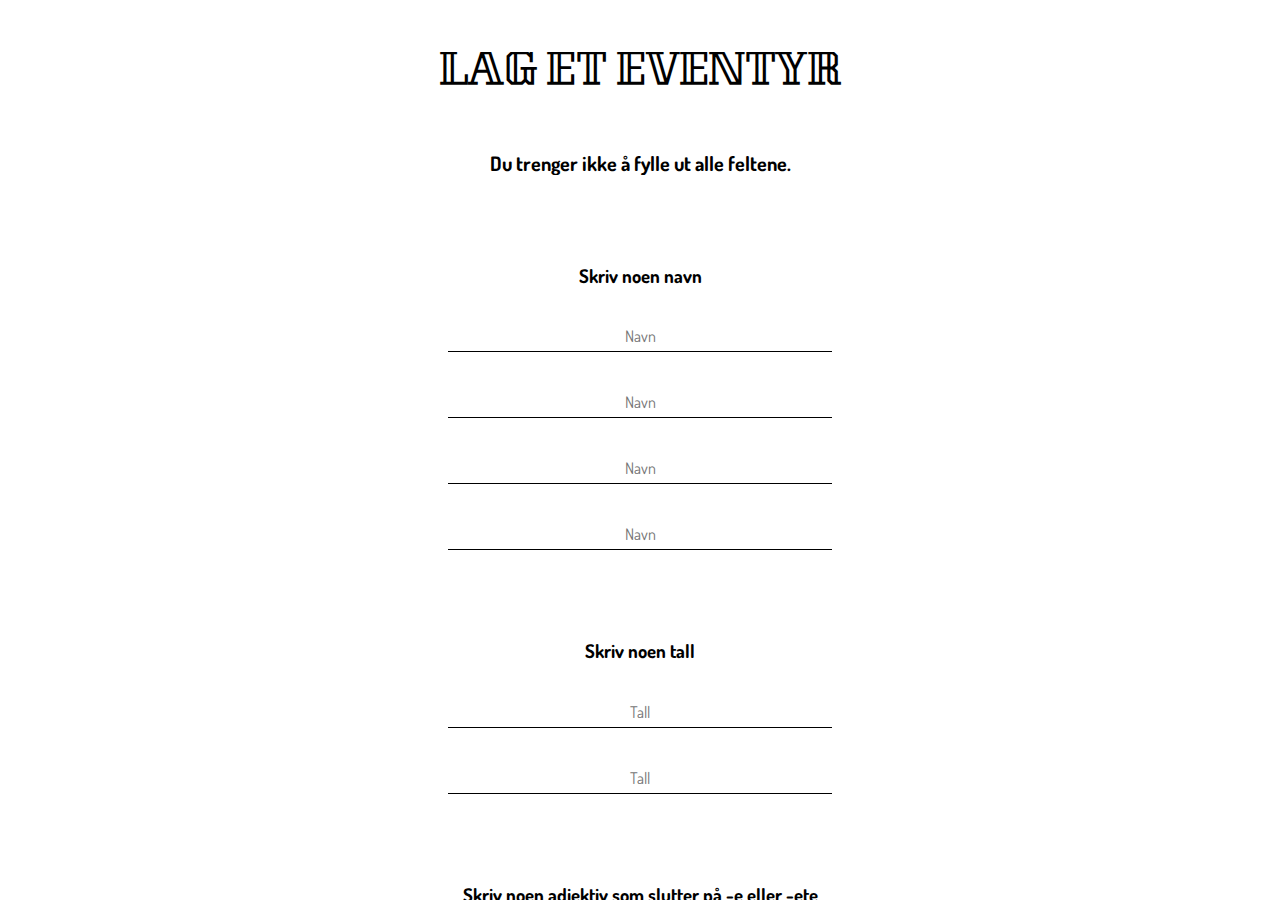
==== index.html @ dcf23c44 "Starting Point" ====
<!DOCTYPE html>
<html lang="en">

<head>
    <meta charset="utf-8">
    <meta name="viewport" content="width=device-width, initial-scale=1.0">
    <title>Reve-enka</title>

    <link rel="stylesheet" href="css/normalize.css">
    <link rel="stylesheet" href="css/style.css">
    <link href="https://fonts.googleapis.com/css?family=Dosis" rel="stylesheet">
    <link href="https://fonts.googleapis.com/css?family=Cherry+Swash|Fredericka+the+Great|Kumar+One+Outline" rel="stylesheet">
</head>

<body>
    <div class="main">

        <!-- THIS IS WHERE YOU FILL IN THE FORM -->

        <div id="form_box" class="box">
            <div>
                <h1> LAG ET EVENTYR </h1>
            </div>
            <form id="names_form" autocomplete="off">
                <h4> Du trenger ikke å fylle ut alle feltene.</h4>


                <!-- NAVN -->

                <h3> Skriv noen navn</h3>
                <!-- name 1 -->
                <input type="text" class="widow" placeholder="Navn" required>

                <!-- name 2 -->
                <input type="text" class="wolf" placeholder="Navn" required>

                <!-- name 3 -->
                <input type="text" class="cat" placeholder="Navn" required>

                <!-- name 4 -->
                <input type="text" class="hare" placeholder="Navn" required>


                <!-- TALL -->

                <h3> Skriv noen tall</h3>
                <!-- name 1 -->
                <input type="text" class="n1" placeholder="Tall" required>

                <!-- name 2 -->
                <input type="text" class="n2" placeholder="Tall" required>


                <!-- ADJEKTIV -->

                <h3> Skriv noen adjektiv som slutter på -e eller -ete</h3>
                <h5> Som f.eks tullete, dumme, feige, vimsete osv.</h5>

                <!-- Spesielle adjektiv 1 -->
                <input type="text" class="b_ad1" placeholder="Adjektiv" required>

                <!-- Vanlige adjektiv 2 -->
                <input type="text" class="b_ad2" placeholder="Adjektiv" required>

                <!-- Vanlige adjektiv 3 -->
                <input type="text" class="b_ad3" placeholder="Adjektiv" required>

                <!-- Vanlige adjektiv 3 -->
                <input type="text" class="b_ad4" placeholder="Adjektiv" required>



                <h3> Skriv noen adjektiv</h3>
                <h5> Som f.eks blå, snill, rar osv.</h5>

                <!-- Vanlige adjektiv 1 -->
                <input type="text" class="ad_1" placeholder="Adjektiv" required>

                <!-- Vanlige adjektiv 2 -->
                <input type="text" class="ad_2" placeholder="Adjektiv" required>

                <!-- Vanlige adjektiv 3 -->
                <input type="text" class="ad_3" placeholder="Adjektiv" required>

                <!-- Vanlige adjektiv 3 -->
                <input type="text" class="ad_4" placeholder="Adjektiv" required>

                <!-- Vanlige adjektiv 1 -->
                <input type="text" class="ad_5" placeholder="Adjektiv" required>

                <!-- Vanlige adjektiv 2 -->
                <input type="text" class="ad_6" placeholder="Adjektiv" required>

                <!-- Vanlige adjektiv 3 -->
                <input type="text" class="ad_7" placeholder="Adjektiv" required>

                <!-- Vanlige adjektiv 3 -->
                <input type="text" class="ad_8" placeholder="Adjektiv" required>



                <!--- SEND INN KNAPP -->
                <input id="submit" class="btn" type="button" class="clickable" value="Lag eventyr!">


            </form>
        </div>




        <!--- STORY IN HTML ---->


        <div id="scene1" class="scene gridcontainer hidden">

                <div class="griditem">1</div>
                <div class="griditem">2</div>
                <div class="griditem">3</div>
                <div class="griditem">4</div>
                <div class="griditem">5</div>
                <div class="griditem">6</div>
                <div class="griditem">7</div>
                <div class="griditem">8</div>
                <div class="griditem">9</div>

                <div class="text-box griditem">
                    <p>
                        Det var en gang en vakker reve-enke som het <span class="name1 names"> Venke </span> som bodde langt inne i skogen med hushjelpen, katten <span class="name2 names"> Korse</span>. En tid etter mannen hennes døde tok det til å komme <span class="number1"> mange </span> friere til enka.
                    </p>
                    <button class="restart">Start på nytt</button>
                    <button id="nextButton1" class="btn"> Neste </button>
                    
                </div>

        </div>

        <div id="scene2" class="scene gridcontainer hidden">

                <div class="griditem">1</div>
                <div class="griditem">2</div>
                <div class="griditem">3</div>
                <div class="griditem">4</div>
                <div class="griditem">5</div>
                <div class="griditem">6</div>
                <div class="griditem">7</div>
                <div class="griditem">8</div>
                <div class="griditem">9</div>

                <div class="text-box griditem">
                    <p>
                        Den første som prøvde seg var den <span class="bad1"> grå </span> Ulven <span class="name3 names"> Bjarne </span>. På veien møtte ulven en gammel og <span class="ad1"> grå </span> kjerring som hadde fått det lange nesegrevet sitt fast i en <span class="ad2"> stor </span> trestubbe. I over <span class="number2"> hundre</span> år hadde hun stått der, og ba ulven om hjelp. Men <span class="name3 names"> Bjarne </span> var likeglad og hadde annet å gjøre. Ulven skulle til Reve-enka og fri.
                    </p>
                    <button class="restart">Start på nytt</button>
                    <button id="nextButton2" class="btn"> Neste </button>
                    
                </div>

        </div>

        <div id="scene3" class="scene gridcontainer hidden">

                <div class="griditem">1</div>
                <div class="griditem">2</div>
                <div class="griditem">3</div>
                <div class="griditem">4</div>
                <div class="griditem">5</div>
                <div class="griditem">6</div>
                <div class="griditem">7</div>
                <div class="griditem">8</div>
                <div class="griditem">9</div>
    
                <div class="text-box griditem">
                    <p>
                        Et stykke borte møtte <span class="name3 names"> Bjarne</span> en <span class="ad3"> liten </span> harepus som het <span class="name4 names"> Per </span> som var så glad og <span class="ad4"> fornøyd </span> fordi han hadde fått en <span class="ad5"> fornøyd </span> kone og et fint hus. Men ulven hørte ikke på ham, han satte etter haren og ville ete ham.
                    </p>
                    <button class="restart">Start på nytt</button>
                    <button id="nextButton2" class="btn"> Neste </button>
                    
                </div>
    
        </div>






    </div>










        <div id="scene2" class="scene flex hidden">
            <div class="left">
                <div class="text-box">

                    <button id="nextButton2" class="btn"> Neste </button>
                </div>
            </div>
            <div class="right flex">
                <div class="img-box-left">
                    <img class="angry_wolf" src="img/angrywolf.gif">
                </div>
                <div class="img-box-right">
                    <img class="hare" src="img/happyhare_30.png">
                </div>
            </div>
        </div>

        <div id="scene3" class="scene flex hidden">
            <div class="left">
                <div class="text-box">
                    <p>
                        Rett foran reve-huset snublet haren og ba for livet. <span class="name3 names"> Bjarne </span> gjorde seg blid og lot som han hjalp den <span class="bad2"> lille </span> haren opp igjen, han trodde kanskje Reve-enka hadde sett ham og derfor ville han gjøre et godt inntrykk.
                    </p>
                    <button id="nextButton3" class="btn"> Start på nytt </button>
                </div>
            </div>
            <div class="right flexwrap">
                <div class="img-box-left">
                    <img class="angry_wolf" src="img/angrywolf.gif">
                </div>
                <div class="img-box-right house-div">

                </div>
            </div>
        </div>





        <!------------- STORY ----------------->




        <!--

        <div id="story" class="box hidden">


            <h1> Reve-Enka </h1>
            <p>
                Det var en gang en vakker reve-enke som het <span class="name1"> Venke </span> som bodde langt inne i skogen med hushjelpen, katten <span class="name2"> Korse</span>. En tid etter mannen hennes døde tok det til å komme <span class="number1"> mange </span> friere til enka.
            </p>

            <p>
                Den første som prøvde seg var den <span class="bad1"> grå </span> Ulven <span class="name3"> Bjarne </span>. På veien møtte ulven en gammel og <span class="ad1"> grå </span> kjerring som hadde fått det lange nesegrevet sitt fast i en <span class="ad2"> stor </span> trestubbe. I over <span class="number2"> hundre</span> år hadde hun stått der, og ba ulven om hjelp. Men <span class="name3"> Bjarne </span> var likeglad og hadde annet å gjøre. Ulven skulle til Reve-enka og fri.
            </p>

            <p>
                Et stykke borte møtte <span class="name3"> Bjarne</span> en <span class="ad3"> liten </span> harepus som het <span class="name4"> Per </span> som var så glad og <span class="ad4"> fornøyd </span> fordi han hadde fått en <span class="ad5"> fornøyd </span> kone og et fint hus. Men ulven hørte ikke på ham, han satte etter haren og ville ete ham.
            </p>

            <p>
                Rett foran reve-huset snublet haren og ba for livet. <span class="name3"> Bjarne </span> gjorde seg blid og lot som han hjalp den <span class="bad2"> lille </span> haren opp igjen, han trodde kanskje Reve-enka hadde sett ham og derfor ville han gjøre et godt inntrykk.
            </p>
            <p>
                Han banket på den <span class="bad3"> blå </span> døren og <span class="name2"> Korse</span> åpnet. "Godkveld" hilste ulven. "Godkveld igjen" sa <span class="name2"> Korse</span>. "Er reve-enka hjemme i kveld?" spurte han. "Hun sitter inne" svarte jenta. "Hva tar hun seg til denne <span class="bad4"> dumme </span> kvelden, låter hun ille eller vel?" spurte <span class="name3"> Ulven </span>. "Hun sørger over husbonds død og gråter nesa sår og rød - hun vet ikke sin arme råd hun" sa <span class="name2"> Korse</span>. "Be henne ut å gå skal hun få et godt råd!" sa Ulven. Da katten kom inn, spurte Reveenka: "Hvem er det som tasser og banker på, så jeg ikke må kveldsro få?" "Det er frierne dine." svarte <span class="name2"> Korse</span>; "jeg skulle be deg ut å gå, så skulle du få et godt råd."
                <br> "Hvilken farge har kufta?" spurte revefruen. "Ven vakker grå; lang kropp og lite på." svarte <span class="name2"> Korse</span>. "La'n gå, la'n gå, jeg trenger ikke hans råd!" sa enka; og da <span class="name3"> Bjarne </span> fikk det budet, måtte han gjøre vendereis.
            </p>
        </div>
-->
    </div>

    <script src="js/script.js"></script>
</body>

</html>
---- css/style.css ----
/* 
font-family: 'Kumar One Outline', cursive;
font-family: 'Fredericka the Great', cursive;
font-family: 'Cherry Swash', cursive;
*/

* {
    box-sizing: border-box;
    font-family: 'Dosis', sans-serif;
    overflow-x: hidden;
}

.flex {
    display: flex;
}

.flexwrap {
    display: flex;
    flex-wrap: wrap;
}


body {
    margin: 0 auto;
    color: black;
    font-size: 12pt;
    overflow: hidden;
    min-width: 320px;
}

.main {
    width: 100vw;
    height: 100vh;
    overflow: hidden;
}

.gridcontainer{
    width: 100vw;
    display: grid;
    grid-template-columns: 1fr 1fr 1fr;
    grid-template-rows: 25vh;
    grid-auto-rows: 25vh;
}

.griditem{
    border: 1px solid black;
}

.griditem:nth-child(10){
grid-column: span 3;
grid-row: span 1;
}



#menu {
    width: 100vw;
    height: 10vh;
    display: flex;
}

.logo,
.space {
    padding: 1%;
}


.logo {
    width: 15vw;
    min-width: 150px;
    height: 100%;
    background-image: url(../img/kulturradet.png);
    background-size: contain;
    background-repeat: no-repeat;
    background-position: center;

}

.space {
    width: 70vw;
}

.restart {
    cursor: pointer;
}



.box {
    width: 100%;
    padding: 10%;
    padding-top: 2%;
    height: 100vh;
    overflow: scroll;
}

span {
    color: #d90000;
    /*    text-transform: lowercase;*/
    text-transform: lowercase;
}

.names {
    text-transform: capitalize;
}


/* FORM */

input {
    margin: 0 auto;
    display: block;
    width: 30vw;
    min-width: 180px;
    margin-top: 30px;
    padding: 10px;
    padding-bottom: 5px;
    font-size: 12pt;
    text-align: center;
    border: 0;
    border-bottom: 1px solid black;
}


input:focus::-webkit-input-placeholder {
    color: transparent;
}

input:focus:-moz-placeholder {
    color: transparent;
}

/* FF 4-18 */
input:focus::-moz-placeholder {
    color: transparent;
}

/* FF 19+ */
input:focus:-ms-input-placeholder {
    color: transparent;
}

/* IE 10+ */

#submit {
    background-color: black;
    color: white;
    font-size: 12pt;
    width: 20vw;
    min-width: 120px;
}

.hidden {
    display: none;
}



/* TYPOGRAPHY*/

h1 {
    font-family: 'Kumar One Outline', cursive;
    color: black;
    text-align: center;
    font-size: 2.5em;
    overflow: hidden;
}

h3 {
    margin-top: 10vh;
    margin-bottom: 1vh;
}

h4 {
    font-size: 15pt;
}

h5 {
    margin-top: 1vh;
}

h2,
h3,
h4,
h5,
h6 {
    font-family: Dosis, sans-serif;
    text-align: center;
    color: black;
}





/* ------------------------
-
-
-        THE MAIN STORY
-
-
---------------------------*/





/* SCENES */

.scene {
    height: 100vh;
    width: 100vw;
}


.img-box-left {
    width: 50%;
    padding: 5%;
}

.img-box-right {
    width: 50%;
    padding: 5%;
}

.house-div {
    background-image: url(../img/halfhouse2.png);
    background-size: contain;
    background-repeat: no-repeat;
    background-position: right;
}

.angry_wolf {
    left: 0;
}

img {
    max-width: 100%;
    max-height: 100%;
}

.space-div {
    width: 100%;
    height: 35%;
}

.text-box {
    padding: 2%;
    color: black;
    font-family: 'Dosis', sans-serif;
}


button {
    font-size: 12pt;
    width: 10vw;
    min-width: 120px;
    padding: 8px;
    border: 2px solid black;
}

.img-box {
    height: 40vh;
}

.space-box {
    height: 5vh;
}

html {
    overflow: scroll;
    overflow-x: hidden;
}

::-webkit-scrollbar {
    width: 0px;
    /* remove scrollbar space */
    background: transparent;
    /* optional: just make scrollbar invisible */
}

/* optional: show position indicator in red */

html {
    overflow: -moz-scrollbars-none;
}

html {
    -ms-overflow-style: none;
    background-color: rgba(240, 248, 255, 0);
}





/*


@media screen and (max-width: 1024px) and (min-width: 320px) {

    .left {
        width: 100%;
        height: 35%;
        min-height: 100px;
        padding-top: 0;
        padding-bottom: 0;
    }

    .right {
        width: 100%;
        height: 65%;
    }

    .scene {
        flex-wrap: wrap;
        padding-bottom: 0;
        padding-top: 0;
    }

    .text-box {
        font-size: 18px;
        padding-left: 5%;
        padding-right: 5%;
    }

    p {
        margin-top: 0;
    }

    .img-box-left,
    .img-box-right {
        padding-top: 0;
        padding-bottom: 0;
    }



}

@media screen and (max-width: 768px) and (min-width: 320px) {

    .left {
        padding-top: 3%;
        height: auto;
    }

    .right {
        height: auto;
    }

    .text-box {
        font-size: 14px;
        overflow: hidden;
    }

    .scene {
        overflow: auto;
    }

    button {
        min-width: 100px;
        font-size: 12px;
    }




}


/*





/* ANIMATIONS */

/*
.appear {
    transform: translate(-20%, 2px) scale(.5);
    transition: transform .8s ease, opacity .2s ease;
    opacity: 0;
    -webkit-transform: rotateZ(-5deg);
    -ms-transform: rotateZ(-5deg);
    transform: rotateZ(-5deg);
    transform-origin: bottom center;
}*/

/*
.appear.visible {
    transform: translate(0, 0) scale(1);
    opacity: 1;
    -webkit-transform: rotateZ(0deg);
    -ms-transform: rotateZ(0deg);
    transform: rotateZ(0deg);
    transform-origin: bottom center;
}*/

/*------------ */
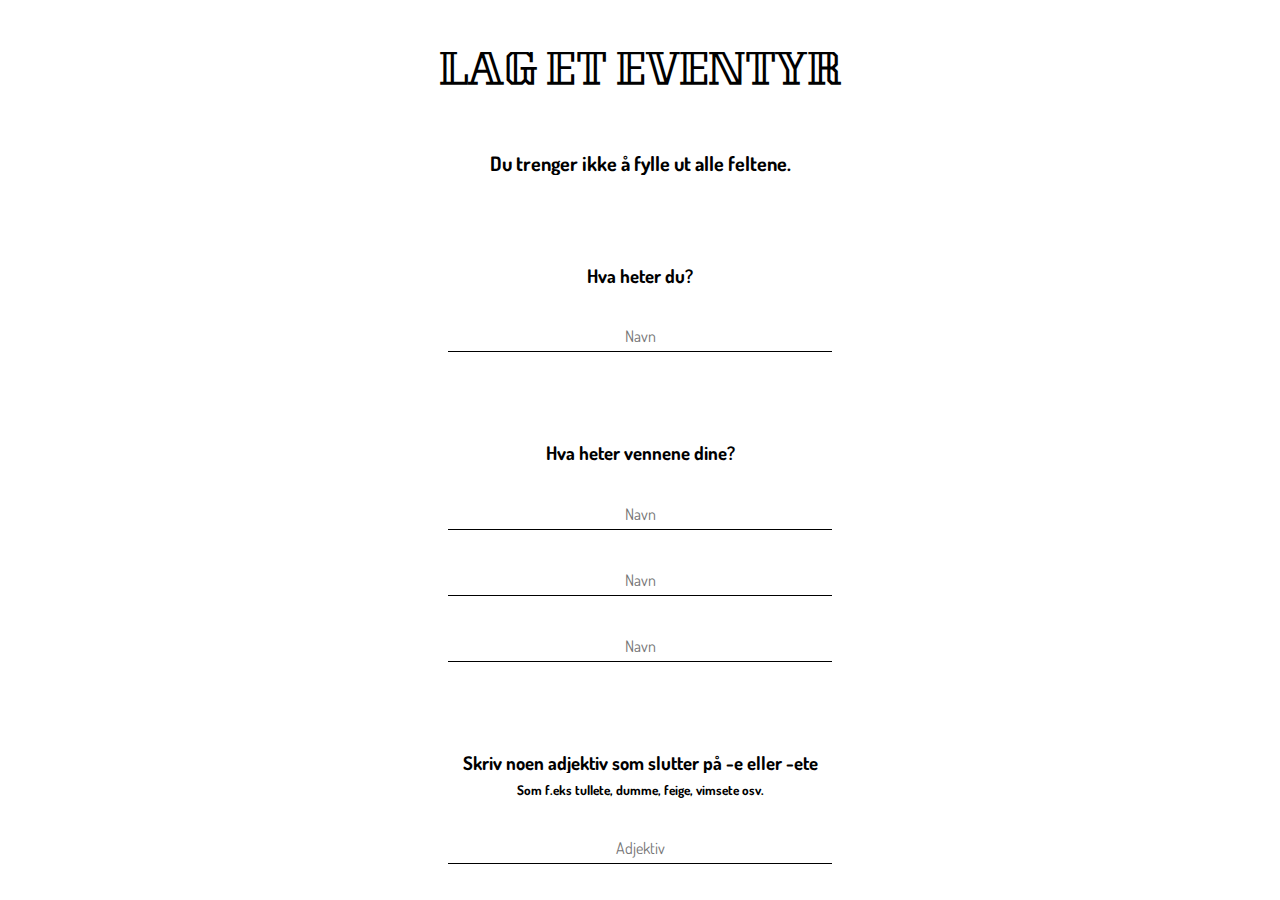
==== commit 3999c76f: "changes" ====
--- a/index.html
+++ b/index.html
@@ -27,10 +27,12 @@
 
                 <!-- NAVN -->
 
-                <h3> Skriv noen navn</h3>
+                <h3> Hva heter du?</h3>
                 <!-- name 1 -->
                 <input type="text" class="widow" placeholder="Navn" required>
 
+
+                <h3> Hva heter vennene dine? </h3>
                 <!-- name 2 -->
                 <input type="text" class="wolf" placeholder="Navn" required>
 
@@ -39,16 +41,6 @@
 
                 <!-- name 4 -->
                 <input type="text" class="hare" placeholder="Navn" required>
-
-
-                <!-- TALL -->
-
-                <h3> Skriv noen tall</h3>
-                <!-- name 1 -->
-                <input type="text" class="n1" placeholder="Tall" required>
-
-                <!-- name 2 -->
-                <input type="text" class="n2" placeholder="Tall" required>
 
 
                 <!-- ADJEKTIV -->
@@ -126,7 +118,7 @@
 
                 <div class="text-box griditem">
                     <p>
-                        Det var en gang en vakker reve-enke som het <span class="name1 names"> Venke </span> som bodde langt inne i skogen med hushjelpen, katten <span class="name2 names"> Korse</span>. En tid etter mannen hennes døde tok det til å komme <span class="number1"> mange </span> friere til enka.
+                        Det var en gang en vakker reve-enke som het <span class="name1 names"> Venke </span> som bodde langt inne i skogen med hushjelpen, katten <span class="name2 names"> Korse</span>. En tid etter mannen hennes døde tok det til å komme mange friere til enka.
                     </p>
                     <button class="restart">Start på nytt</button>
                     <button id="nextButton1" class="btn"> Neste </button>
--- a/css/style.css
+++ b/css/style.css
@@ -70,9 +70,11 @@
     min-width: 150px;
     height: 100%;
     background-image: url(../img/kulturradet.png);
-    background-size: contain;
+    background-size: cover;
     background-repeat: no-repeat;
     background-position: center;
+
+    background-color: blue;
 
 }
 
@@ -210,6 +212,11 @@
 .scene {
     height: 100vh;
     width: 100vw;
+    background-image: url(../img/illu_test1_background.png);
+    background-size: contain;
+    background-repeat: no-repeat;
+
+    background-position: center;
 }
 
 
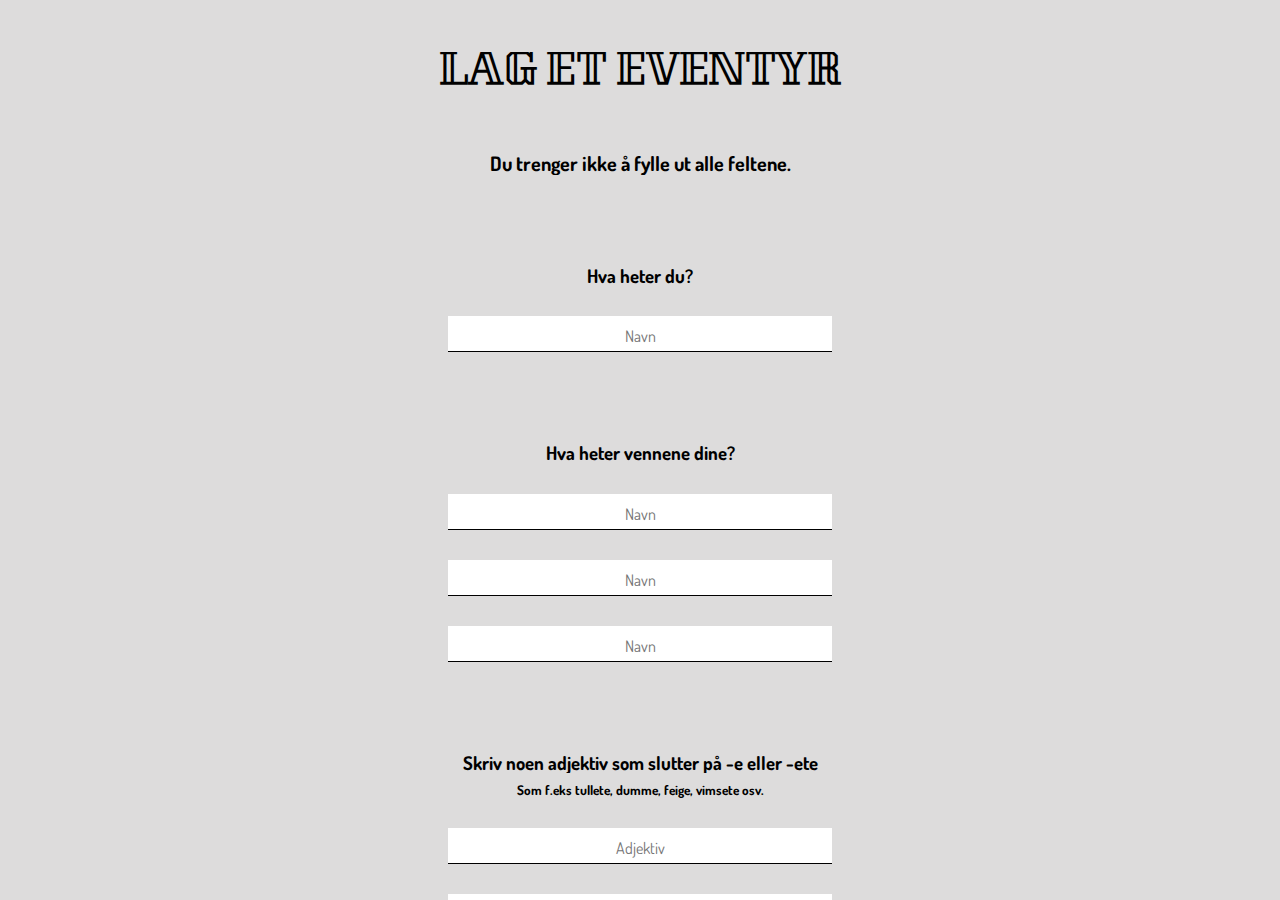
==== commit 741f8ee7: "Layout" ====
--- a/index.html
+++ b/index.html
@@ -141,7 +141,7 @@
 
                 <div class="text-box griditem">
                     <p>
-                        Den første som prøvde seg var den <span class="bad1"> grå </span> Ulven <span class="name3 names"> Bjarne </span>. På veien møtte ulven en gammel og <span class="ad1"> grå </span> kjerring som hadde fått det lange nesegrevet sitt fast i en <span class="ad2"> stor </span> trestubbe. I over <span class="number2"> hundre</span> år hadde hun stått der, og ba ulven om hjelp. Men <span class="name3 names"> Bjarne </span> var likeglad og hadde annet å gjøre. Ulven skulle til Reve-enka og fri.
+                        Den første som prøvde seg var den <span class="bad1"> grå </span> ulven <span class="name3 names"> Bjarne </span>. På veien møtte ulven en gammel og <span class="ad1"> grå </span> kjerring som hadde fått det lange nesegrevet sitt fast i en <span class="ad2"> stor </span> trestubbe. I over <span class="number2"> hundre</span> år hadde hun stått der, og ba ulven om hjelp. Men <span class="name3 names"> Bjarne </span> var likeglad og hadde annet å gjøre. Ulven skulle til Reve-enka og fri.
                     </p>
                     <button class="restart">Start på nytt</button>
                     <button id="nextButton2" class="btn"> Neste </button>
@@ -196,14 +196,6 @@
                     <button id="nextButton2" class="btn"> Neste </button>
                 </div>
             </div>
-            <div class="right flex">
-                <div class="img-box-left">
-                    <img class="angry_wolf" src="img/angrywolf.gif">
-                </div>
-                <div class="img-box-right">
-                    <img class="hare" src="img/happyhare_30.png">
-                </div>
-            </div>
         </div>
 
         <div id="scene3" class="scene flex hidden">
@@ -215,14 +207,6 @@
                     <button id="nextButton3" class="btn"> Start på nytt </button>
                 </div>
             </div>
-            <div class="right flexwrap">
-                <div class="img-box-left">
-                    <img class="angry_wolf" src="img/angrywolf.gif">
-                </div>
-                <div class="img-box-right house-div">
-
-                </div>
-            </div>
         </div>
 
 
--- a/css/style.css
+++ b/css/style.css
@@ -29,17 +29,18 @@
 }
 
 .main {
-    width: 100vw;
-    height: 100vh;
+    width: 100%;
+    height: 100%;
     overflow: hidden;
+    background-color: #dddcdc;
 }
 
 .gridcontainer{
-    width: 100vw;
+    width: 100%;
     display: grid;
     grid-template-columns: 1fr 1fr 1fr;
-    grid-template-rows: 25vh;
-    grid-auto-rows: 25vh;
+    grid-template-rows: 25%;
+    grid-auto-rows: 25%;
 }
 
 .griditem{
@@ -70,12 +71,9 @@
     min-width: 150px;
     height: 100%;
     background-image: url(../img/kulturradet.png);
-    background-size: cover;
+    background-size: contain;
     background-repeat: no-repeat;
     background-position: center;
-
-    background-color: blue;
-
 }
 
 .space {
@@ -212,10 +210,10 @@
 .scene {
     height: 100vh;
     width: 100vw;
+    background-color: #dddcdc;
     background-image: url(../img/illu_test1_background.png);
     background-size: contain;
     background-repeat: no-repeat;
-
     background-position: center;
 }
 
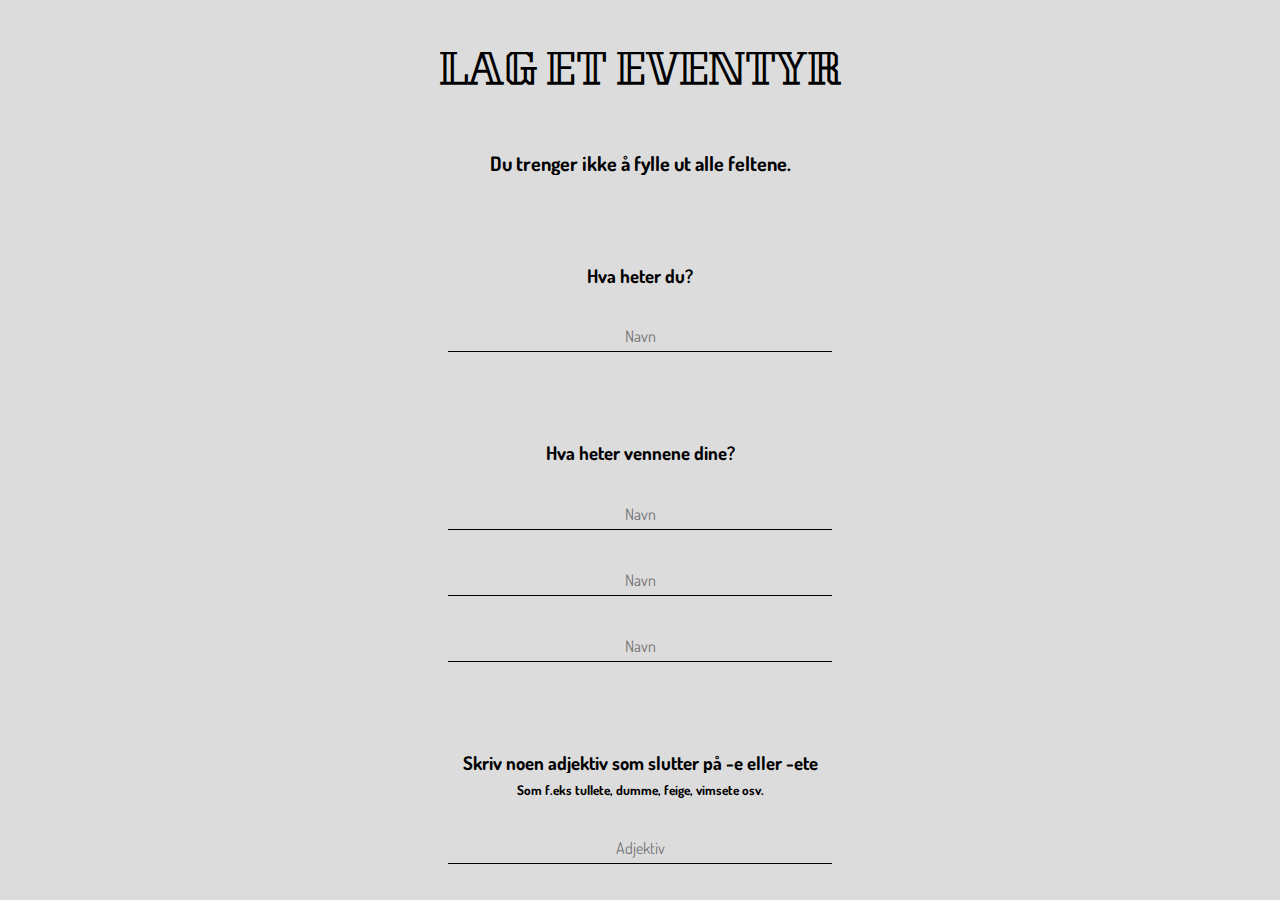
==== commit 9e2c5ebb: "illustrasjoner" ====
--- a/index.html
+++ b/index.html
@@ -10,6 +10,8 @@
     <link rel="stylesheet" href="css/style.css">
     <link href="https://fonts.googleapis.com/css?family=Dosis" rel="stylesheet">
     <link href="https://fonts.googleapis.com/css?family=Cherry+Swash|Fredericka+the+Great|Kumar+One+Outline" rel="stylesheet">
+
+    <script src="lib/p5.play.js" type="text/javascript"></script>
 </head>
 
 <body>
@@ -105,6 +107,29 @@
 
 
         <div id="scene1" class="scene gridcontainer hidden">
+
+                <div class="griditem">1</div>
+                <div class="griditem">2</div>
+                <div class="griditem">3</div>
+                <div class="griditem">4</div>
+                <div class="griditem">5</div>
+                <div class="griditem">6</div>
+                <div class="griditem">7</div>
+                <div class="griditem">8</div>
+                <div class="griditem">Hello 9 Hello 9</div>
+
+                <div class="text-box griditem">
+                    <p>
+                        Det var en gang en vakker reve-enke som het <span class="name1 names"> Venke </span> som bodde langt inne i skogen med hushjelpen, katten <span class="name2 names"> Korse</span>. En tid etter mannen hennes døde tok det til å komme mange friere til enka.
+                    </p>
+                    <button class="restart">Start på nytt</button>
+                    <button id="nextButton1" class="btn"> Neste </button>
+                    
+                </div>
+
+        </div>
+
+        <div id="scene2" class="scene gridcontainer hidden">
 
                 <div class="griditem">1</div>
                 <div class="griditem">2</div>
@@ -115,29 +140,7 @@
                 <div class="griditem">7</div>
                 <div class="griditem">8</div>
                 <div class="griditem">9</div>
-
-                <div class="text-box griditem">
-                    <p>
-                        Det var en gang en vakker reve-enke som het <span class="name1 names"> Venke </span> som bodde langt inne i skogen med hushjelpen, katten <span class="name2 names"> Korse</span>. En tid etter mannen hennes døde tok det til å komme mange friere til enka.
-                    </p>
-                    <button class="restart">Start på nytt</button>
-                    <button id="nextButton1" class="btn"> Neste </button>
-                    
-                </div>
-
-        </div>
-
-        <div id="scene2" class="scene gridcontainer hidden">
-
-                <div class="griditem">1</div>
-                <div class="griditem">2</div>
-                <div class="griditem">3</div>
-                <div class="griditem">4</div>
-                <div class="griditem">5</div>
-                <div class="griditem">6</div>
-                <div class="griditem">7</div>
-                <div class="griditem">8</div>
-                <div class="griditem">9</div>
+                
 
                 <div class="text-box griditem">
                     <p>
@@ -167,11 +170,34 @@
                         Et stykke borte møtte <span class="name3 names"> Bjarne</span> en <span class="ad3"> liten </span> harepus som het <span class="name4 names"> Per </span> som var så glad og <span class="ad4"> fornøyd </span> fordi han hadde fått en <span class="ad5"> fornøyd </span> kone og et fint hus. Men ulven hørte ikke på ham, han satte etter haren og ville ete ham.
                     </p>
                     <button class="restart">Start på nytt</button>
-                    <button id="nextButton2" class="btn"> Neste </button>
+                    <button id="nextButton3" class="btn"> Neste </button>
                     
                 </div>
     
         </div>
+
+        <div id="scene4" class="scene gridcontainer hidden">
+
+            <div class="griditem">1</div>
+            <div class="griditem">2</div>
+            <div class="griditem">3</div>
+            <div class="griditem">4</div>
+            <div class="griditem">5</div>
+            <div class="griditem">6</div>
+            <div class="griditem">7</div>
+            <div class="griditem">8</div>
+            <div class="griditem">9</div>
+
+            <div class="text-box griditem">
+                <p>
+                        Rett foran reve-huset snublet <span class="name4 names"> Per </span> og ba for livet. <span class="name3 names"> Bjarne</span> gjorde seg blid og lot som han hjalp haren opp igjen, han trodde kanskje enka <span class="name1 names"> Venke </span> hadde sett ham og derfor ville han gjøre et godt inntrykk. 
+                </p>
+                <button class="restart">Start på nytt</button>
+                <button id="nextButton4" class="btn"> Neste </button>
+                
+            </div>
+
+    </div>
 
 
 
--- a/css/style.css
+++ b/css/style.css
@@ -119,6 +119,7 @@
     text-align: center;
     border: 0;
     border-bottom: 1px solid black;
+    background-color: rgba(255, 255, 255, 0);
 }
 
 
@@ -143,11 +144,12 @@
 /* IE 10+ */
 
 #submit {
-    background-color: black;
-    color: white;
+    background-color:rgba(255, 255, 255, 0);
     font-size: 12pt;
     width: 20vw;
     min-width: 120px;
+    border: 1px solid black;
+    cursor: pointer;
 }
 
 .hidden {
@@ -261,7 +263,9 @@
     width: 10vw;
     min-width: 120px;
     padding: 8px;
-    border: 2px solid black;
+    border: 1px solid black;
+    background-color: rgba(255, 255, 255, 0);
+    cursor: pointer;
 }
 
 .img-box {
